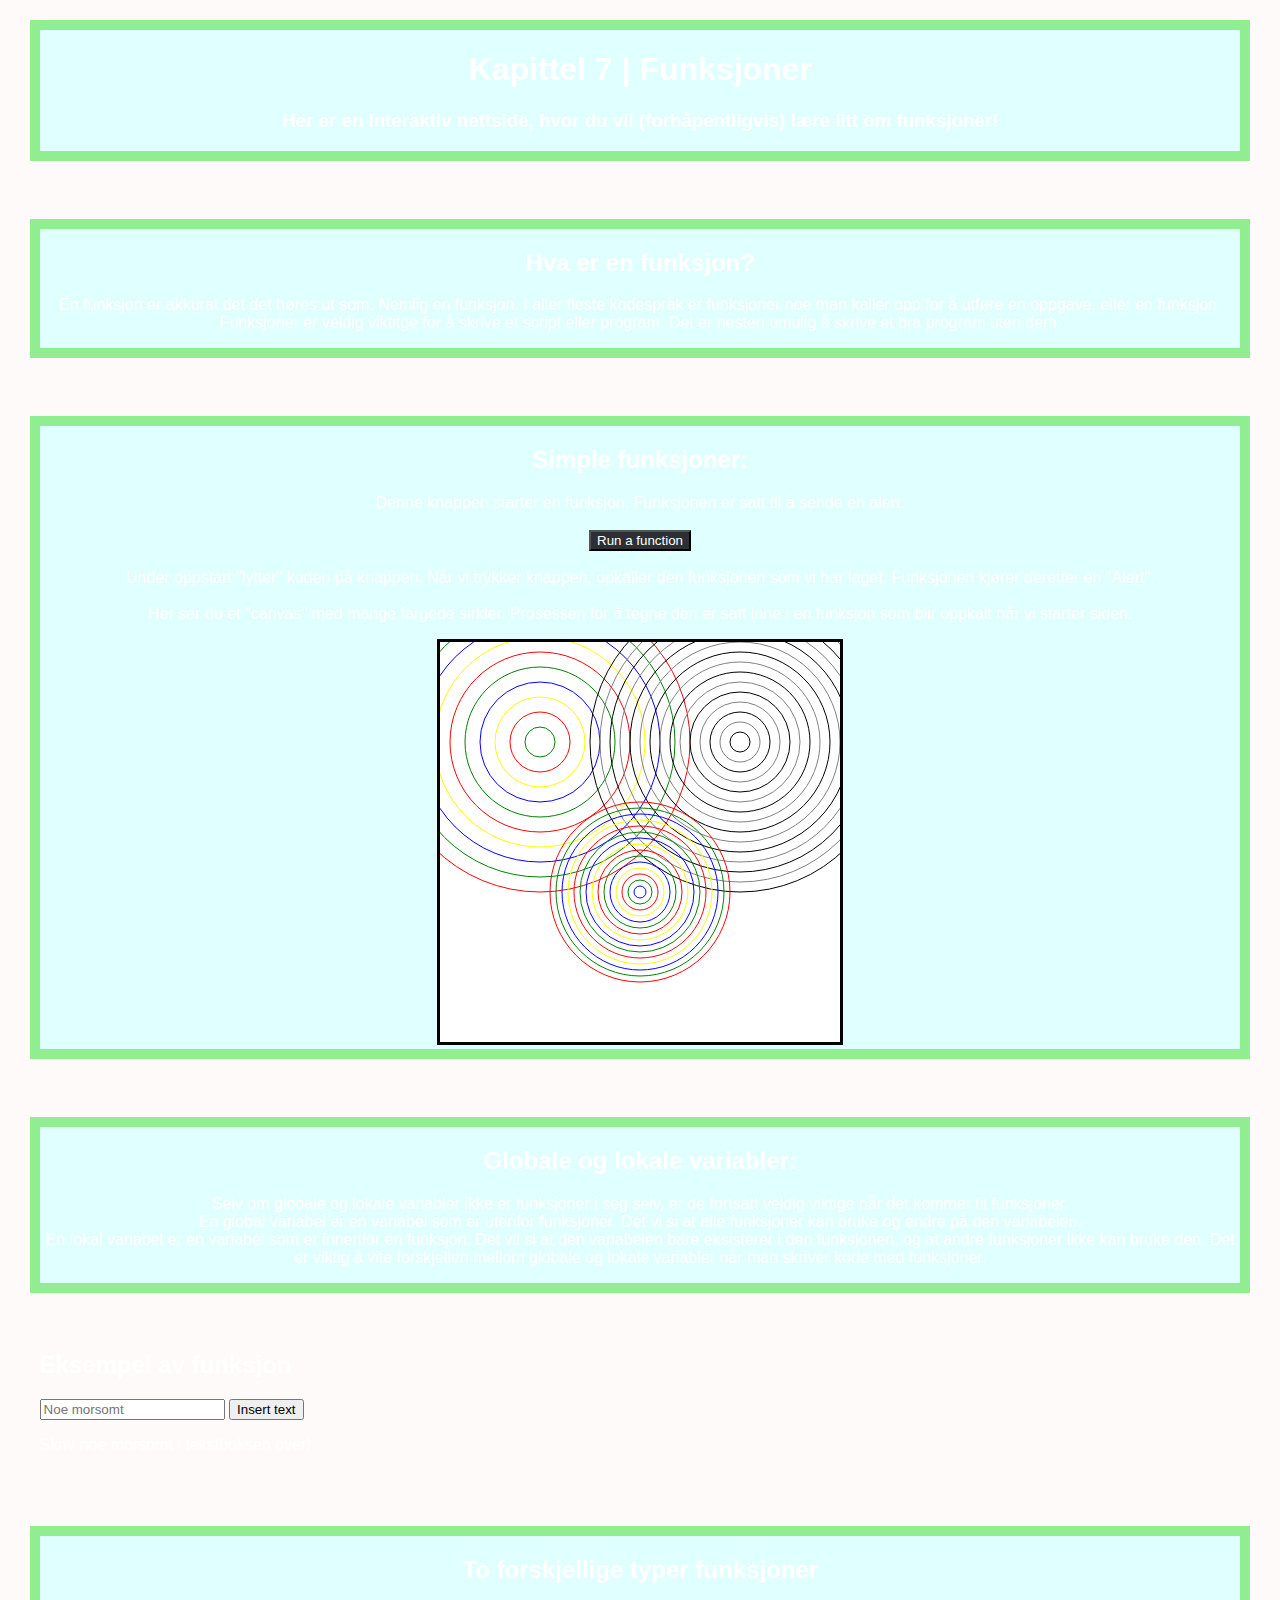
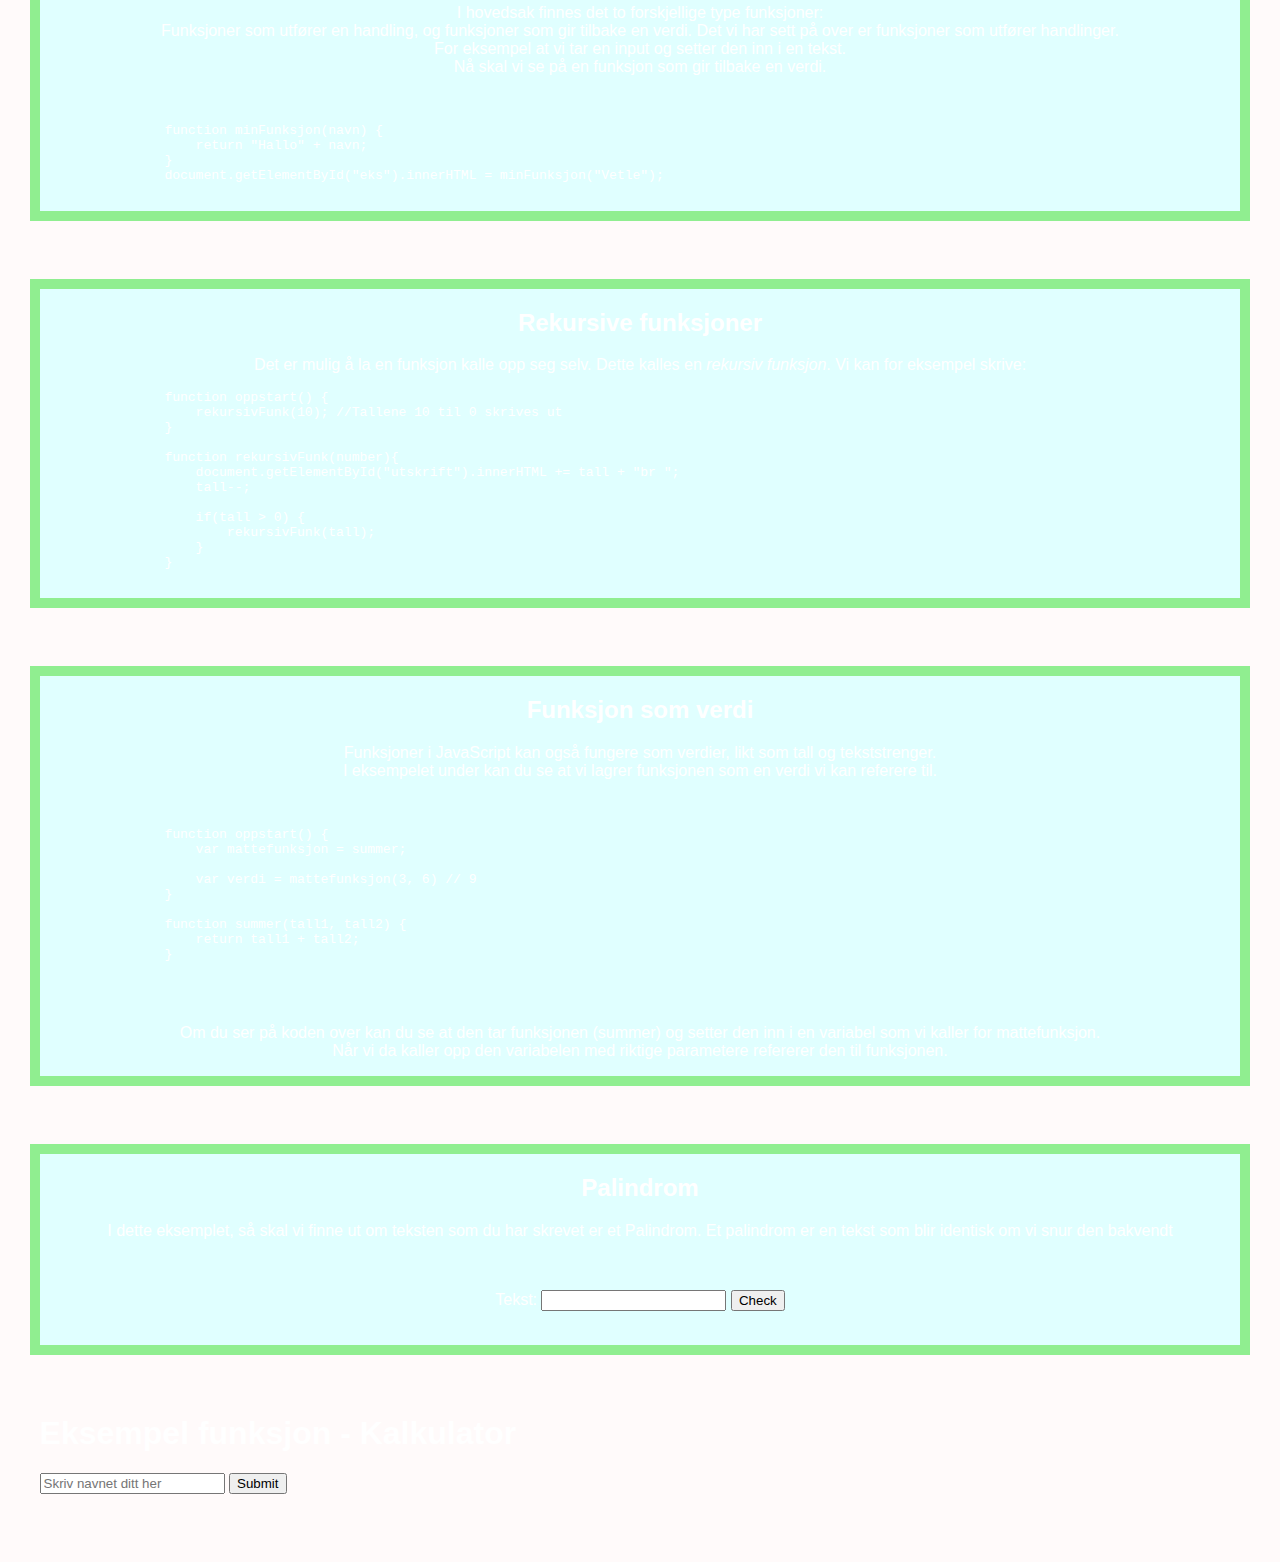
==== Christmas/index.html @ 8dde11a6 "Fuck this" ====
<!-- 
Vurdering nr. 2 Kapittel 7
Laget av Oskar H. og Vetle W. 2IT
-->

<!DOCTYPE html>
<html>
<head>
    <meta charset="utf-8" />
    
    <link rel="stylesheet" type="text/css" href="Style.css" />
    <link href="https://cdn.jsdelivr.net/npm/bootstrap@5.1.3/dist/css/bootstrap.min.css" rel="stylesheet" integrity="sha384-1BmE4kWBq78iYhFldvKuhfTAU6auU8tT94WrHftjDbrCEXSU1oBoqyl2QvZ6jIW3" crossorigin="anonymous">
    <title>Kapittel 7</title>

        <script>

            window.onload = startup

            function startup() {
                // Første eksempel i boken, Side 141 under Enkle funksjoner.
                Two()
                document.getElementById("btnGiveAlert").onclick = One
                document.getElementById("btnTextShow").onclick = Three
                document.getElementById("btnNameSubmit").onclick = Six
                
                

                var ctx = document.getElementById("drawspace").getContext("2d");
                var colors1 = ['red', 'green', 'blue', 'yellow'];
                var colors2 = ['black', 'gray']

                Two(100, 100, 150, 10, colors1, ctx)
                Two(300, 100, 150, 15, colors2, ctx)
                Two(200, 250, 90, 15, colors1, ctx)

                document.getElementById("showCode").hidden = true
                document.getElementById("revealCode").hidden = true

                document.getElementById("Addition").hidden = true
                document.getElementById("Subtraction").hidden = true

                document.getElementById("numberOne").hidden = true
                document.getElementById("numberTwo").hidden = true
                document.getElementById("btnCalculate").hidden = true

                document.getElementById("btnCheck").onclick = FivePointOne;
                document.getElementById("response").style.visibility = "hidden";

                addition = false
                subtraction = false
            }

             // Enkel funksjon. Laget av Vetle
            function One() {
                alert("You just ran a function")
                
            }
             // Andre Eksempel i boken, Side 144 under Sirkelfunksjon. Laget av Oskar
            function Two(x, y, radius, amount, colors, ctx) {
                var radiusPull = radius / amount 
                var counter = 0;
                while (counter < amount) {
                    ctx.strokeStyle = colors[counter % colors.length];
                    ctx.beginPath();
                    ctx.arc(x, y, radius, 0, 2 * Math.PI);
                    ctx.stroke();
                    radius = radius - radiusPull;
                    counter++;

            }
            }
            // Dette er en orginal funksjon som skal vises som et eksempel nede på "Eksempel av funksjon". Laget av Oskar, med feilsøking fra Vetle
            function Three() {
                document.getElementById("revealCode").hidden = false
                document.getElementById("showCode").hidden = false
                var yourText = "Det du skrev i tekstboksen var: " + document.getElementById("boxInput").value
                
                document.getElementById("exampleFunction1").innerHTML = yourText
            }
            
            function Four() {
                // Throwaway function
            }
            
            // Dette er eksempelet Palindrom, Denne funksjonen sjekker om en skrevet tekst er et palindrom. Laget av Oskar
            function Five(text) {
                text = text.toLowerCase();
                if ( text.length < 2 ) {
                    return true
                }

                else if (text.slice(0, 1) !== text.slice(-1)) {
                    return false
                }
                
                else {
                    return Five(text.slice(1, -1));
                }
            }

            //Etterfølger av "Five" som er palindrom eksempelet. Laget av Oskar
            function FivePointOne() {
                var text = document.getElementById("txtText").value
                
                if (Five(text) === true) {
                    document.getElementById("response").src = "assets/checkmark.png"
                }
                
                else {
                    document.getElementById("response").src = "assets/x.png"
                }

                document.getElementById("response").style.visibility = "visible"
            }


            // Siste eksempelfunksjon. Enkel kalkulator laget av Vetle.
            function Six() {
                var Name = "Hei, " + document.getElementById("calcName").value + "," + " hva vil du gjøre?"

                document.getElementById("calcGreeting").innerHTML = Name

                document.getElementById("Addition").hidden = false
                document.getElementById("Subtraction").hidden = false

                document.getElementById("Addition").onclick = sixPointOne
                document.getElementById("Subtraction").onclick = sixPointTwo
            }

            function sixPointOne() {
                addition = true

                document.getElementById("Addition").disabled = true
                document.getElementById("Subtraction").disabled = true

                document.getElementById("numberOne").hidden = false
                document.getElementById("numberTwo").hidden = false
                document.getElementById("btnCalculate").hidden = false

                document.getElementById("btnCalculate").onclick = sixPointThree
            }

            function sixPointTwo() {
                subtraction = true

                document.getElementById("Addition").disabled = true
                document.getElementById("Subtraction").disabled = true

                document.getElementById("numberOne").hidden = false
                document.getElementById("numberTwo").hidden = false
                document.getElementById("btnCalculate").hidden = false

                document.getElementById("btnCalculate").onclick = sixPointThree
            }

            function sixPointThree() {

                if (addition === true) {

                    var Number1 = document.getElementById("numberOne").value
                    var Number2 = document.getElementById("numberTwo").value

                    document.getElementById("calcAnswer").innerHTML = Number1 + " + " + Number2 + " = " + (parseInt(Number1) + parseInt(Number2))
                }

                else if (subtraction === true) {

                    var Number1 = document.getElementById("numberOne").value
                    var Number2 = document.getElementById("numberTwo").value

                    document.getElementById("calcAnswer").innerHTML = Number1 + " - " + Number2 + " = " + (parseInt(Number1) - parseInt(Number2))
                }

                else {
                    alert("error")
                }
            }

            
        </script>

    <style>
        body { background:snow !important ;}
    </style>

</head>

    <audio autoplay src="assets/Forhonor.mp3">Dette er en test</audio>

    <body>
        <div class="Box text-danger">
            <h1>Kapittel 7 | Funksjoner</h1>
            <h3>Her er en interaktiv nettside, hvor du vil (forhåpentligvis) lære litt om funksjoner!</h3>
        </div>
        
        <br>

        <div class= "Box text-danger">
            <h2>Hva er en funksjon?</h2>
            <p>
                En funksjon er akkurat det det høres ut som. Nemlig en funksjon. I aller fleste kodespråk er funksjoner noe man kaller opp for å utføre en oppgave, eller en funksjon. Funksjoner er veldig viktitge for å skrive et script eller program. Det er nesten umulig å skrive et bra program uten dem.
            </p>
        </div> 
        
        <br>

        <div class= "Box text-danger">
        <h2>Simple funksjoner:</h2>
        <p>
            Denne knappen starter en funksjon. Funksjonen er satt til å sende en alert. <br>
            <br>
            <button id="btnGiveAlert" class="darkButtons btn btn-success">Run a function</button> <br>
            <br>
            Under oppstart "lytter" koden på knappen. Når vi trykker knappen, opkaller den funksjonen som vi har laget. Funksjonen kjører deretter en "Alert". <br>
            <br>
            Her ser du et "canvas" med mange fargede sirkler. Prosessen for å tegne den er satt inne i en funksjon som blir oppkalt når vi starter siden. <br>
        </p>

        <canvas id="drawspace" width="400" height="400" ></canvas> <br>

        </div>

        <br>
        
        <div class= "Box text-danger">
        <h2>Globale og lokale variabler:</h2>
        <p>
            Selv om globale og lokale variabler ikke er funksjoner i seg selv, er de fortsatt veldig viktige når det kommer til funksjoner.

            <br>

            En global variabel er en variabel som er utenfor funksjoner. Det vi si at alle funksjoner kan bruke og endre på den variabelen.

            <br>

            En lokal variabel er en variabel som er innenfor en funksjon. Det vil si at den variabelen bare eksisterer i den funksjonen, og at andre funksjoner ikke kan bruke den. Det er viktig å vite forskjellen mellom globale og lokale variabler når man skriver kode med funksjoner.
        </p>
        </div>

        <br>

        <div class="indent">
        <h2>Eksempel av funksjon</h2>

            <input type="text" id="boxInput" placeholder="Noe morsomt" />
            <button id="btnTextShow" class="btn-success btn">Insert text</button>
            <p id="exampleFunction1">Skriv noe morsomt i tekstboksen over!</p>
            
            <br>

            <p id="revealCode">
                Under ser du hvordan koden ser ut:
            </p>

        <pre id="showCode">
            
                function startup() {
                document.getElementById("btnTextShow").onclick = Three
            }  

                
                function Three() {
                var yourText = document.getElementById("boxInput").value
                document.getElementById("exampleFunction1").innerHTML = yourText
            }

        </pre>
        
        </div>

        <br>

        <div class= "Box text-danger">
            <h2>To forskjellige typer funksjoner</h2>
            <p>
                I hovedsak finnes det to forskjellige type funksjoner: <br>
                Funksjoner som utfører en handling, og funksjoner som gir tilbake en verdi. Det vi har sett på over er funksjoner som utfører handlinger. <br>
                For eksempel at vi tar en input og setter den inn i en tekst. <br>
                Nå skal vi se på en funksjon som gir tilbake en verdi.
            </p>

            <br>

            <pre class="alignLeft">
                function minFunksjon(navn) {
                    return "Hallo" + navn;
                }
                document.getElementById("eks").innerHTML = minFunksjon("Vetle");
            </pre>
        </div>
        
        <br>

        <div class= "Box text-danger">
            <h2>Rekursive funksjoner</h2>
            <p>Det er mulig å la en funksjon kalle opp seg selv. Dette kalles en <i>rekursiv funksjon</i>. Vi kan for eksempel skrive: </p>
            <pre class="alignLeft">
                function oppstart() {
                    rekursivFunk(10); //Tallene 10 til 0 skrives ut
                }

                function rekursivFunk(number){
                    document.getElementById("utskrift").innerHTML += tall + "br ";
                    tall--;

                    if(tall > 0) {
                        rekursivFunk(tall);
                    }
                }
            </pre>
      
        </div>
        
        <br>

        <div class= "Box text-danger">
            <h2>Funksjon som verdi</h2>
            <p>
                Funksjoner i JavaScript kan også fungere som verdier, likt som tall og tekststrenger. <br>
                I eksempelet under kan du se at vi lagrer funksjonen som en verdi vi kan referere til.
            </p>
            
            <br>

            <pre class="alignLeft">
                function oppstart() {
                    var mattefunksjon = summer;
                    
                    var verdi = mattefunksjon(3, 6) // 9
                }

                function summer(tall1, tall2) {
                    return tall1 + tall2;
                }
            </pre>
            
            <br>
            
            <p>
                Om du ser på koden over kan du se at den tar funksjonen (summer) og setter den inn i en variabel som vi kaller for mattefunksjon. <br>
                Når vi da kaller opp den variabelen med riktige parametere refererer den til funksjonen.
            </p>
        </div>

        <br>
        
        <div class= "Box text-danger">
        <h2>Palindrom</h2>

        <p>I dette eksemplet, så skal vi finne ut om teksten som du har skrevet er et Palindrom. Et palindrom er en tekst som blir identisk om vi snur den bakvendt</p> <br>
        
        <p>
            Tekst: <input type="text" id="txtText">
            <button id="btnCheck" class="btn-success btn">Check</button><br>
            <img src="" id="response" width="100px">
        </p>
        
        </div>

        <br>

        <div class="indent">
            <h1>Eksempel funksjon - Kalkulator</h1>

            <p>
                <input type="text" placeholder="Skriv navnet ditt her" id="calcName">
                <button id="btnNameSubmit" class="btn-success btn">Submit</button>
                <p id="calcGreeting"></p>

                <button id="Addition" class="btn-success btn">Addisjon</button>
                <button id="Subtraction" class="btn-success btn">Subtraksjon</button><br>

                <br>

                <input type="number" placeholder="Tall 1" id="numberOne">
                <input type="number" placeholder="Tall 2" id="numberTwo">
                <button id="btnCalculate" class="btn-success btn">Calculate</button>

                <p id="calcAnswer"></p>
            </p>
        </div>
        
    </body>
---- Christmas/Style.css ----
body {
    background-color: #2C2F33 ;
    color: white;
    font-family: Verdana, Geneva, Tahoma, sans-serif;
    
    
}

#drawspace {
    border-style: solid;
    border-color: black;
    background-color: white;
}

#resonse {
    width: 50px;
}

.darkButtons {
    background-color: #2C2F33;
    color: white;
}

.alignLeft {
    text-align: left;
}

.Box {
    border-style: solid; 
    border-color: lightgreen;
    border-width: 10px;
    text-align: center;
    background: lightcyan;
    width: 95%;
    margin: 20px auto;
}

.indent {
    width: 95%;
    margin: auto;
}
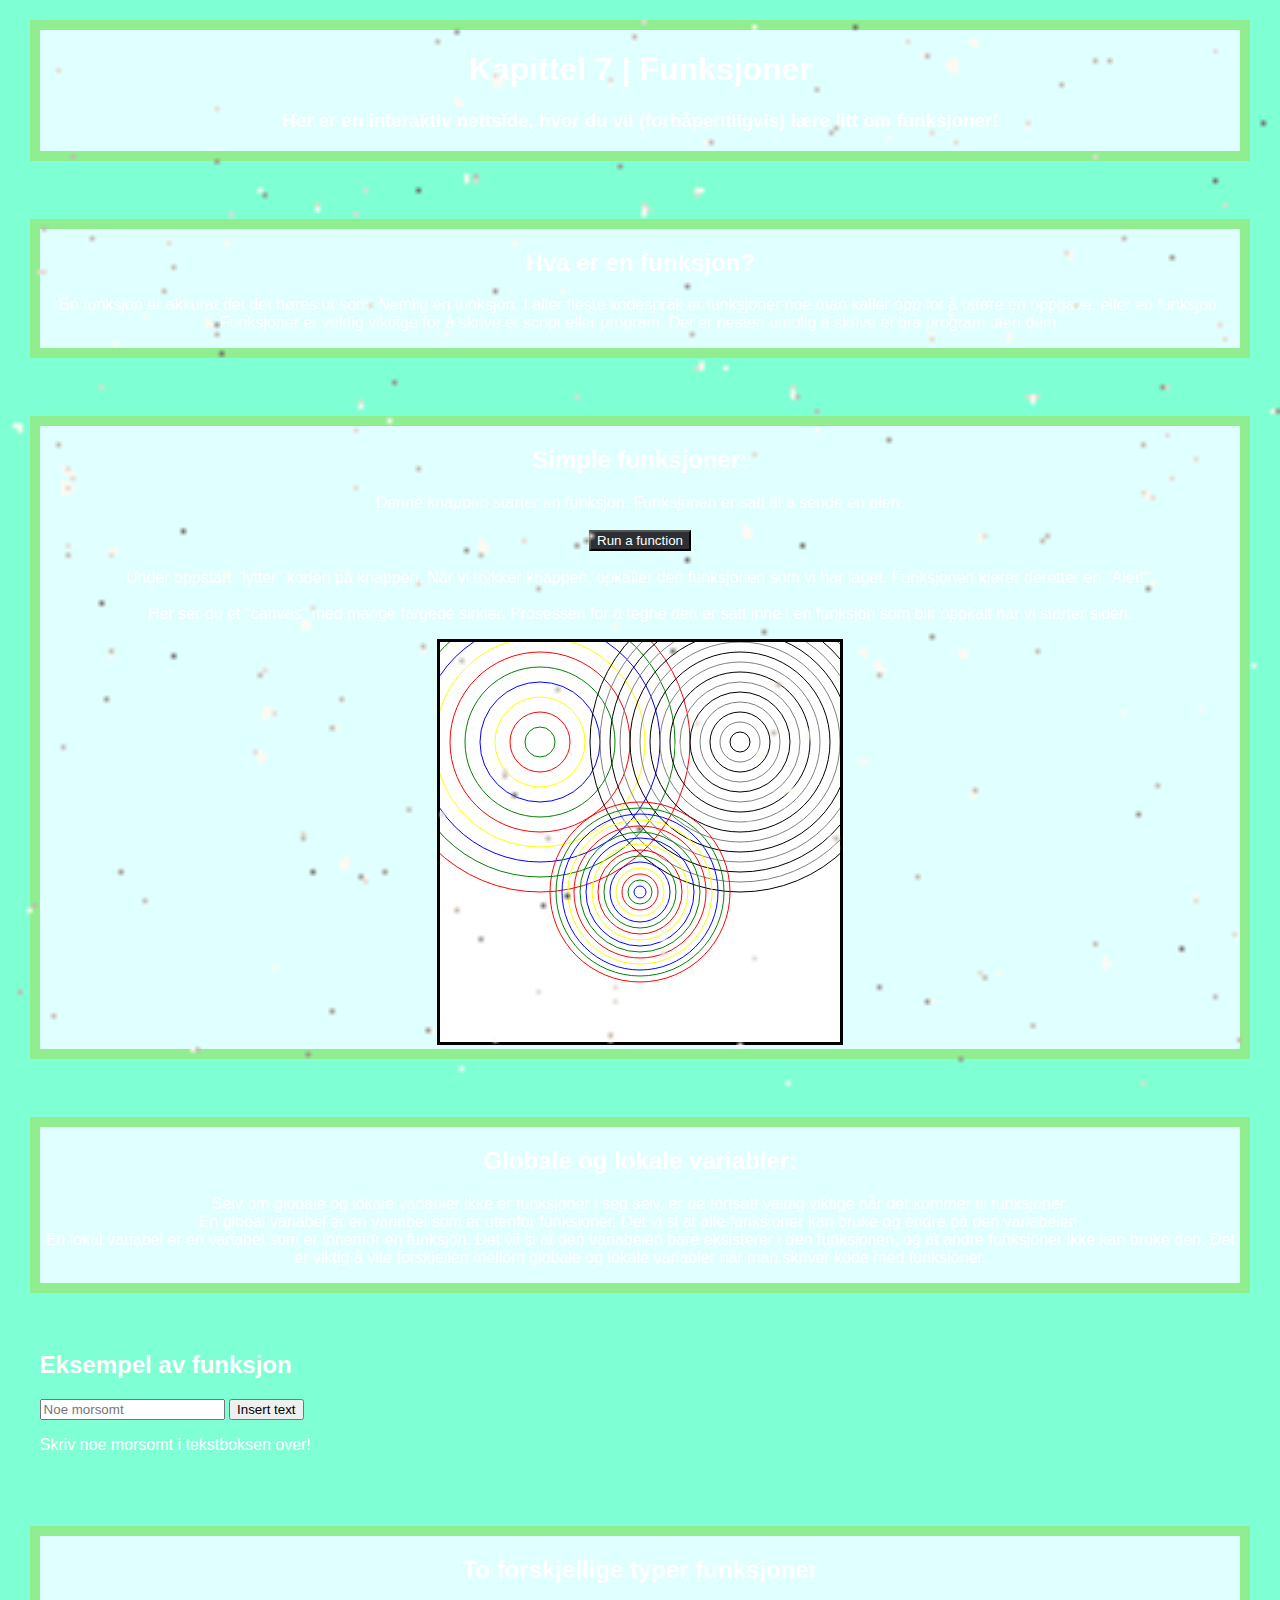
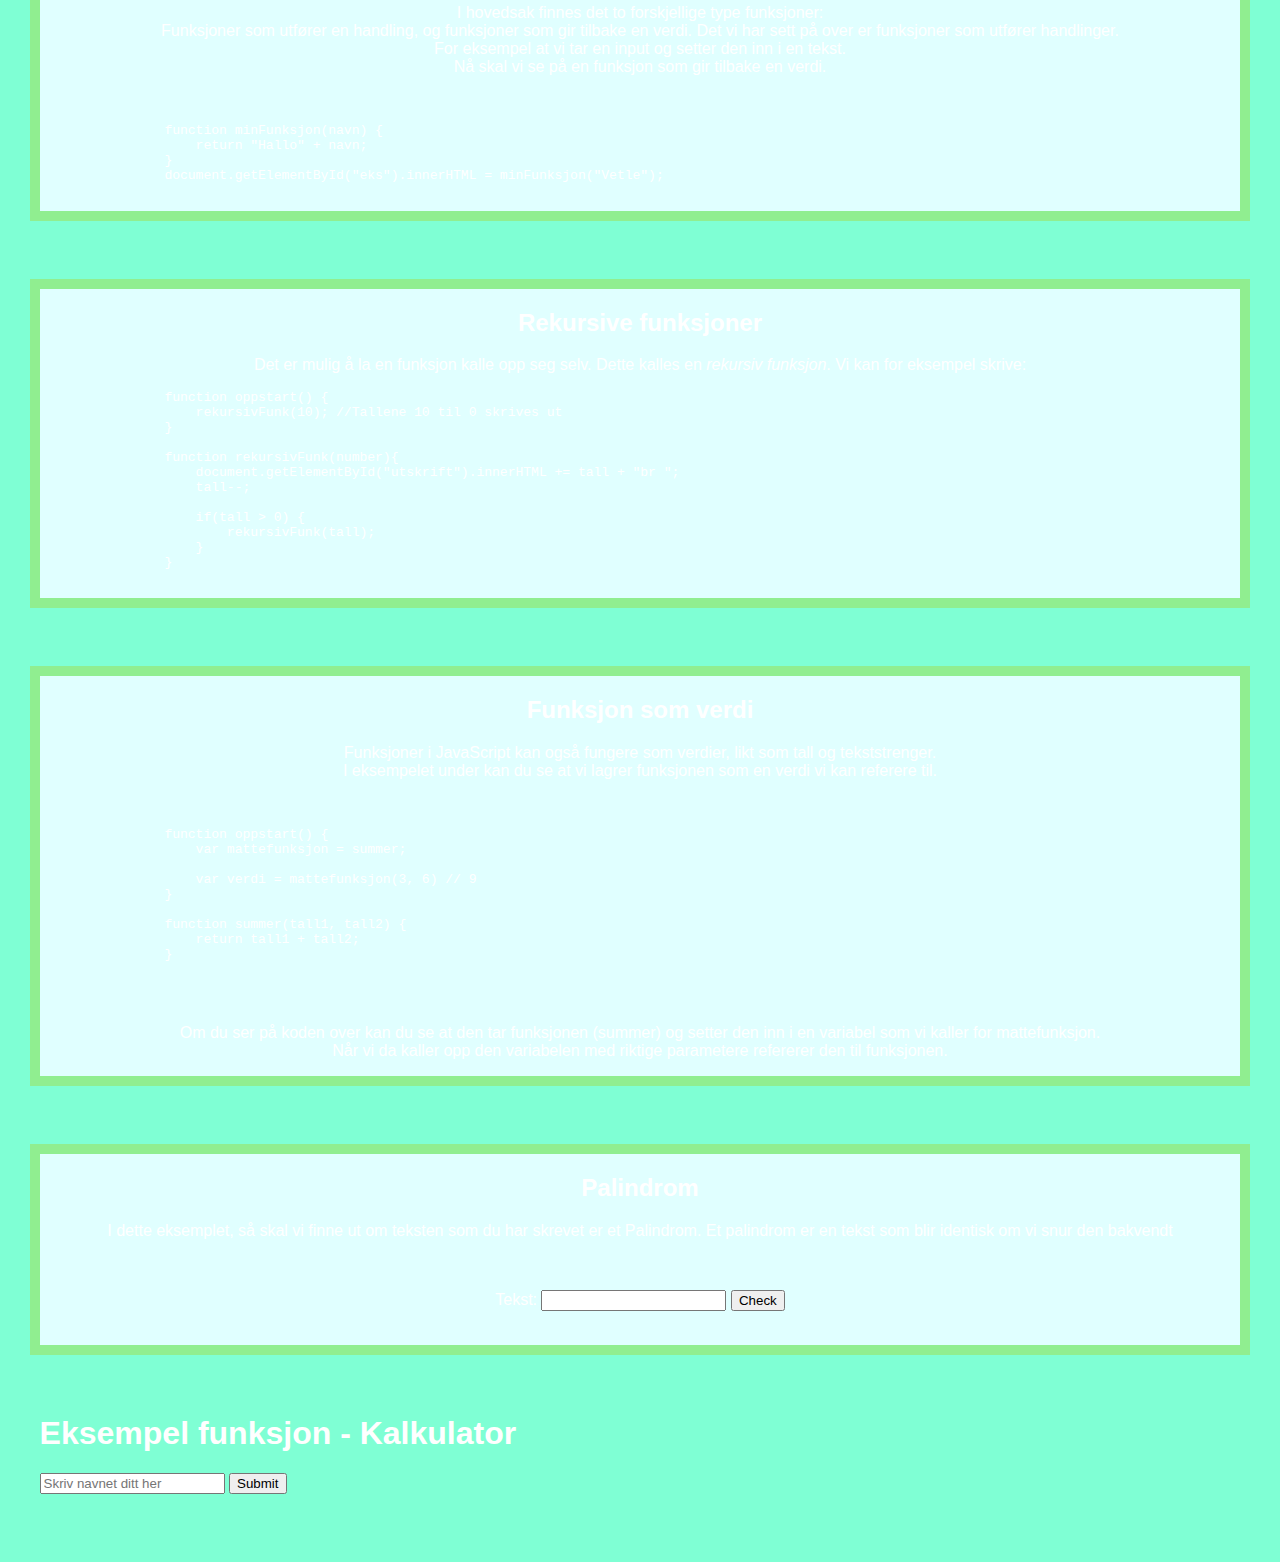
==== commit 3270ed67: "Added some snow and added a christmas song" ====
--- a/Christmas/index.html
+++ b/Christmas/index.html
@@ -180,14 +180,22 @@
         </script>
 
     <style>
-        body { background:snow !important ;}
+        body { background:aquamarine !important ;}
     </style>
 
 </head>
 
-    <audio autoplay src="assets/Forhonor.mp3">Dette er en test</audio>
+    
 
     <body>
+
+        <div style="position: fixed; ">
+            <img src="assets/snow.gif" alt="" width="1920px" height="1080px">
+        </div>
+        
+        
+        <audio autoplay loop src="assets/Forhonor.mp3">Dette er en test</audio>
+
         <div class="Box text-danger">
             <h1>Kapittel 7 | Funksjoner</h1>
             <h3>Her er en interaktiv nettside, hvor du vil (forhåpentligvis) lære litt om funksjoner!</h3>
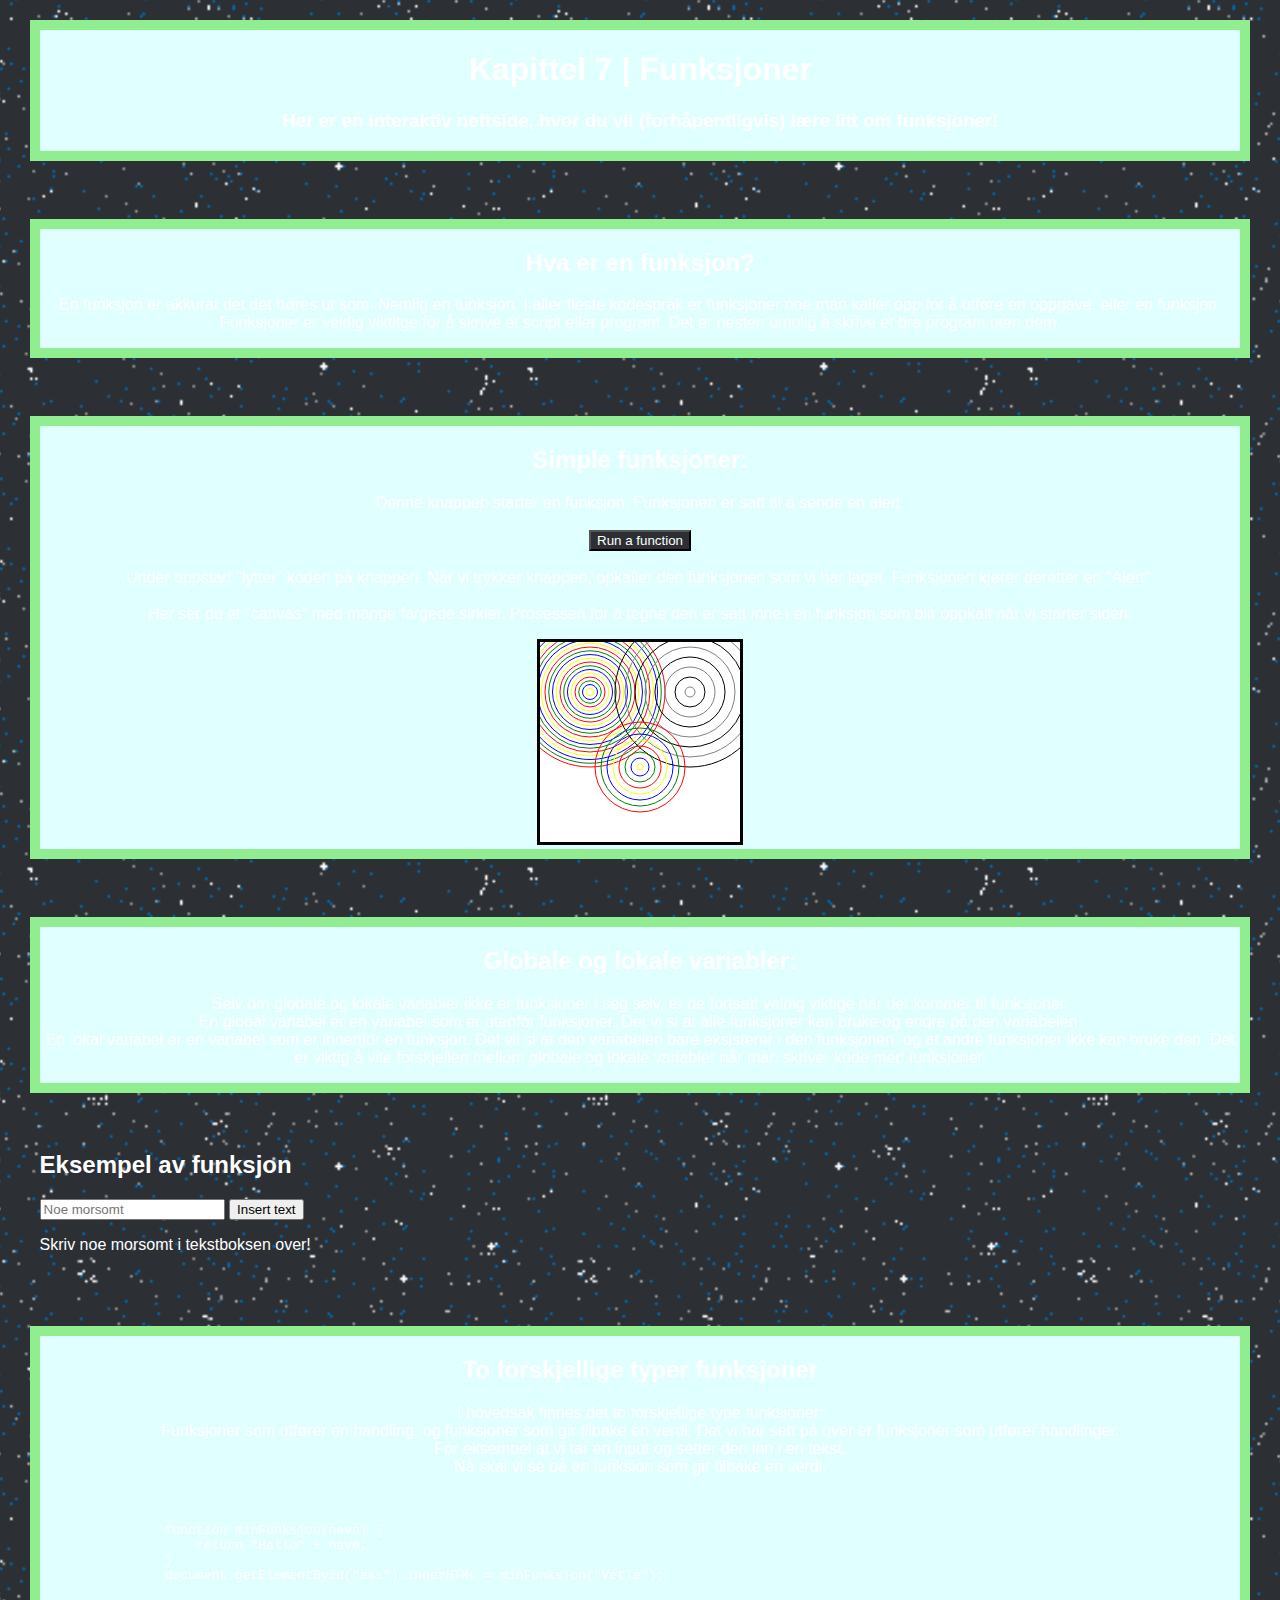
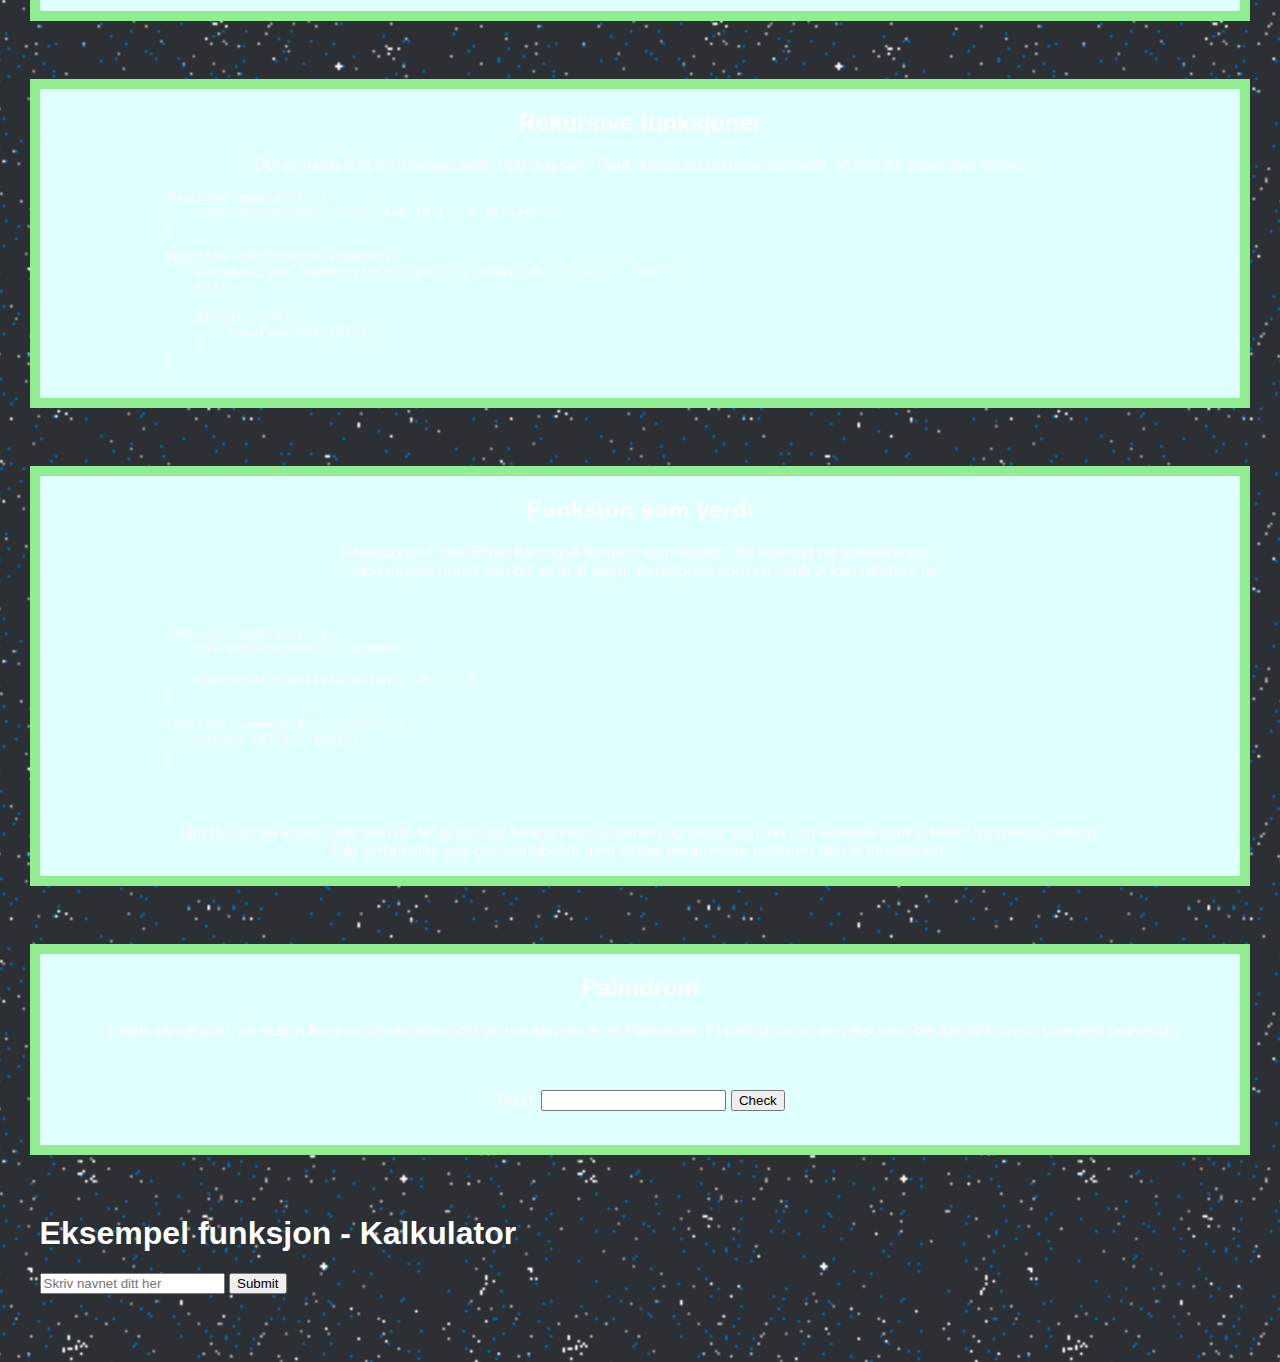
==== commit f04b05f2: "Christmas Music" ====
--- a/Christmas/index.html
+++ b/Christmas/index.html
@@ -6,6 +6,7 @@
 <!DOCTYPE html>
 <html>
 <head>
+    <meta name="viewport" content="width=device-width, initial-scale=1">
     <meta charset="utf-8" />
     
     <link rel="stylesheet" type="text/css" href="Style.css" />
@@ -29,9 +30,9 @@
                 var colors1 = ['red', 'green', 'blue', 'yellow'];
                 var colors2 = ['black', 'gray']
 
-                Two(100, 100, 150, 10, colors1, ctx)
-                Two(300, 100, 150, 15, colors2, ctx)
-                Two(200, 250, 90, 15, colors1, ctx)
+                Two(50, 50, 75, 20, colors1, ctx)
+                Two(150, 50, 75, 7.5, colors2, ctx)
+                Two(100, 125, 45, 7.5, colors1, ctx)
 
                 document.getElementById("showCode").hidden = true
                 document.getElementById("revealCode").hidden = true
@@ -180,7 +181,7 @@
         </script>
 
     <style>
-        body { background:aquamarine !important ;}
+        body { background-image: url('assets/snow.gif'); background-repeat: repeat ; background-size: 500px;}
     </style>
 
 </head>
@@ -189,12 +190,10 @@
 
     <body>
 
-        <div style="position: fixed; ">
-            <img src="assets/snow.gif" alt="" width="1920px" height="1080px">
-        </div>
-        
-        
-        <audio autoplay loop src="assets/Forhonor.mp3">Dette er en test</audio>
+        <audio autoplay loop src="assets/Giorno's Christmas Experience.mp3">Dette er en test</audio>
+        
+        
+        
 
         <div class="Box text-danger">
             <h1>Kapittel 7 | Funksjoner</h1>
@@ -224,7 +223,7 @@
             Her ser du et "canvas" med mange fargede sirkler. Prosessen for å tegne den er satt inne i en funksjon som blir oppkalt når vi starter siden. <br>
         </p>
 
-        <canvas id="drawspace" width="400" height="400" ></canvas> <br>
+        <canvas id="drawspace" width="200" height="200" ></canvas> <br>
 
         </div>
 
